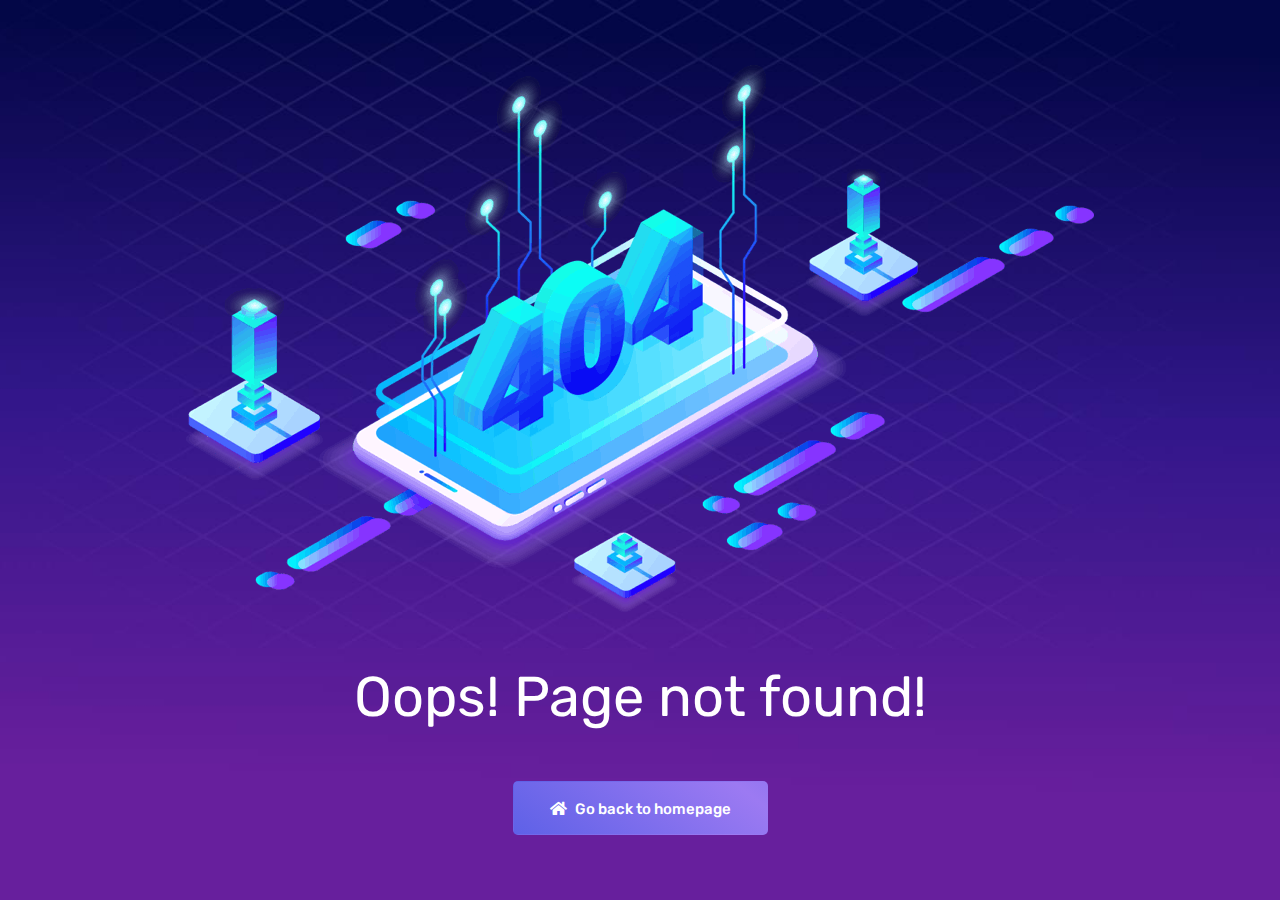
==== index.html @ 6cd4dc2c "here we go" ====
<!DOCTYPE html><html lang=en><head><meta charset=utf-8><meta http-equiv=X-UA-Compatible content="IE=edge"><meta name=viewport content="width=device-width,initial-scale=1"><link rel=icon href=/favicon.ico><title>Aeroland - Vue JS App Landing Page Template</title><link href=/css/app.5bdadf63.css rel=preload as=style><link href=/css/chunk-vendors.ea06cb12.css rel=preload as=style><link href=/js/app.97e292ca.js rel=preload as=script><link href=/js/chunk-vendors.3220c5ec.js rel=preload as=script><link href=/css/chunk-vendors.ea06cb12.css rel=stylesheet><link href=/css/app.5bdadf63.css rel=stylesheet></head><body id=nav-scroller data-spy=scroll data-target=.navbar data-offset=0><noscript><strong>We're sorry but fantasic doesn't work properly without JavaScript enabled. Please enable it to continue.</strong></noscript><div id=app></div><script src=/js/chunk-vendors.3220c5ec.js></script><script src=/js/app.97e292ca.js></script></body></html>
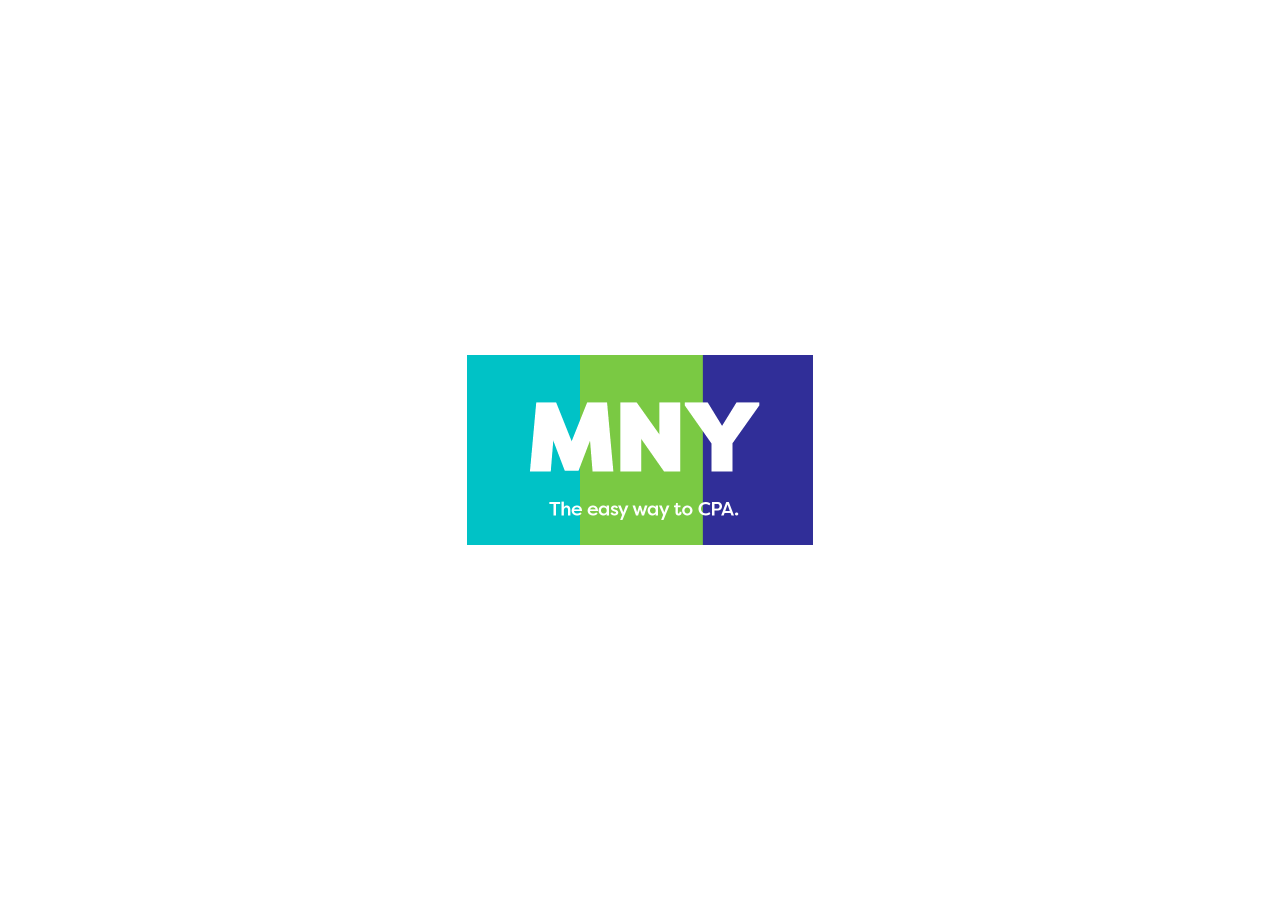
==== commit 35d96c4d: "Merge branch 'master' of https://github.com/MNY-ai/Website" ====
--- a/index.html
+++ b/index.html
@@ -1 +1,22 @@
-<!DOCTYPE html><html lang=en><head><meta charset=utf-8><meta http-equiv=X-UA-Compatible content="IE=edge"><meta name=viewport content="width=device-width,initial-scale=1"><link rel=icon href=/favicon.ico><title>Aeroland - Vue JS App Landing Page Template</title><link href=/css/app.5bdadf63.css rel=preload as=style><link href=/css/chunk-vendors.ea06cb12.css rel=preload as=style><link href=/js/app.97e292ca.js rel=preload as=script><link href=/js/chunk-vendors.3220c5ec.js rel=preload as=script><link href=/css/chunk-vendors.ea06cb12.css rel=stylesheet><link href=/css/app.5bdadf63.css rel=stylesheet></head><body id=nav-scroller data-spy=scroll data-target=.navbar data-offset=0><noscript><strong>We're sorry but fantasic doesn't work properly without JavaScript enabled. Please enable it to continue.</strong></noscript><div id=app></div><script src=/js/chunk-vendors.3220c5ec.js></script><script src=/js/app.97e292ca.js></script></body></html>+<!DOCTYPE html>
+<html lang="en">
+	<head>
+		<meta charset="utf-8">
+		<meta http-equiv="X-UA-Compatible" content="IE=edge">
+		<meta name="viewport" content="width=device-width, initial-scale=1">
+		<link href='https://fonts.googleapis.com/css?family=Droid+Serif:400,700,400italic,700italic' rel='stylesheet' type='text/css'>
+
+		<title>MNY | Home</title>
+		<style>
+			html {
+				width: 100%;
+				height: 100%;
+				background: url(mny-logo.png) center center no-repeat;
+			}
+		</style>
+	</head>
+
+	<body>
+
+	</body>
+</html>
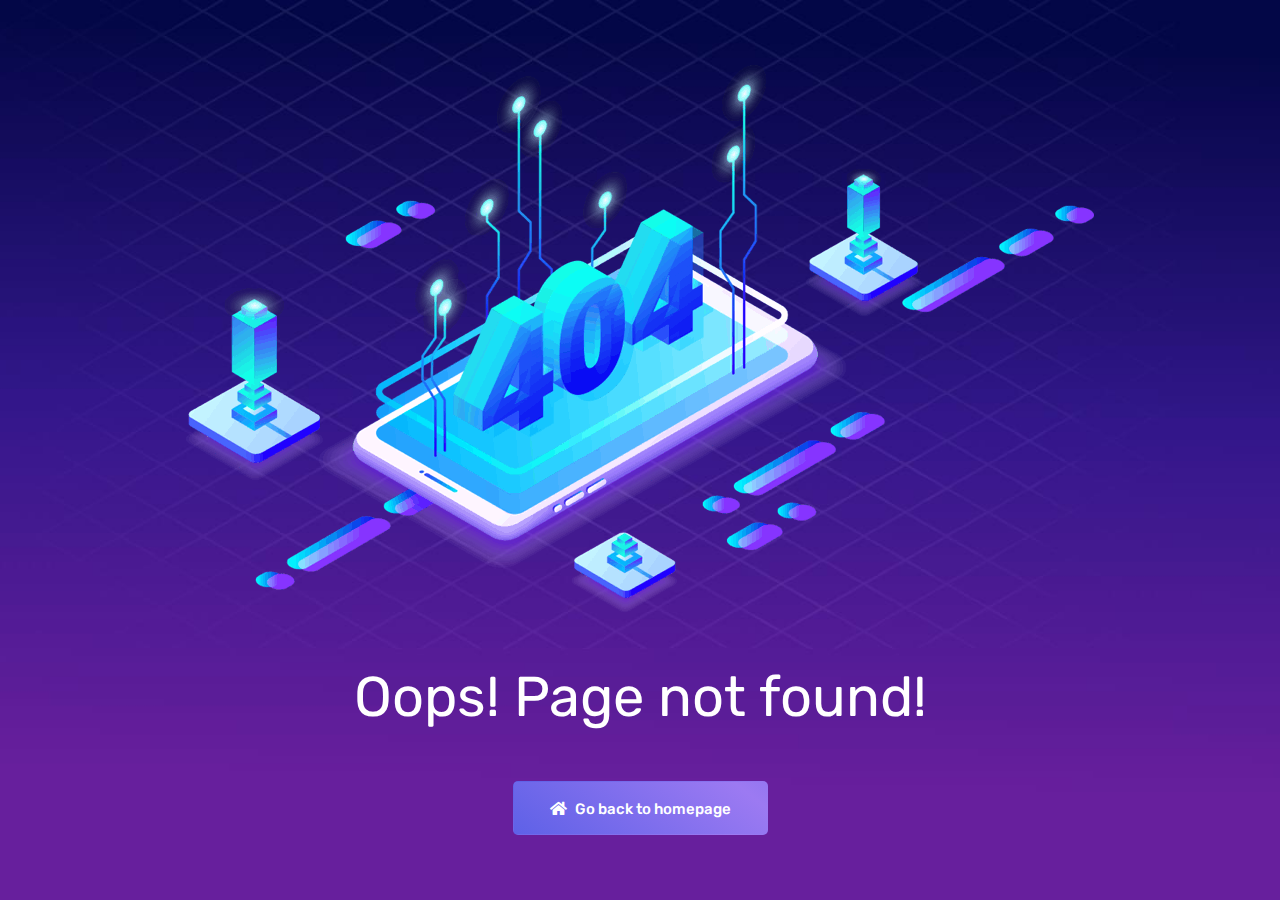
==== commit 2d230516: "Update index.html" ====
--- a/index.html
+++ b/index.html
@@ -1,22 +1 @@
-<!DOCTYPE html>
-<html lang="en">
-	<head>
-		<meta charset="utf-8">
-		<meta http-equiv="X-UA-Compatible" content="IE=edge">
-		<meta name="viewport" content="width=device-width, initial-scale=1">
-		<link href='https://fonts.googleapis.com/css?family=Droid+Serif:400,700,400italic,700italic' rel='stylesheet' type='text/css'>
-
-		<title>MNY | Home</title>
-		<style>
-			html {
-				width: 100%;
-				height: 100%;
-				background: url(mny-logo.png) center center no-repeat;
-			}
-		</style>
-	</head>
-
-	<body>
-
-	</body>
-</html>
+<!DOCTYPE html><html lang=en><head><meta charset=utf-8><meta http-equiv=X-UA-Compatible content="IE=edge"><meta name=viewport content="width=device-width,initial-scale=1"><link rel=icon href=/favicon.ico><title>Aeroland - Vue JS App Landing Page Template</title><link href=/css/app.5bdadf63.css rel=preload as=style><link href=/css/chunk-vendors.ea06cb12.css rel=preload as=style><link href=/js/app.97e292ca.js rel=preload as=script><link href=/js/chunk-vendors.3220c5ec.js rel=preload as=script><link href=/css/chunk-vendors.ea06cb12.css rel=stylesheet><link href=/css/app.5bdadf63.css rel=stylesheet></head><body id=nav-scroller data-spy=scroll data-target=.navbar data-offset=0><noscript><strong>We're sorry but fantasic doesn't work properly without JavaScript enabled. Please enable it to continue.</strong></noscript><div id=app></div><script src=/js/chunk-vendors.3220c5ec.js></script><script src=/js/app.97e292ca.js></script></body></html>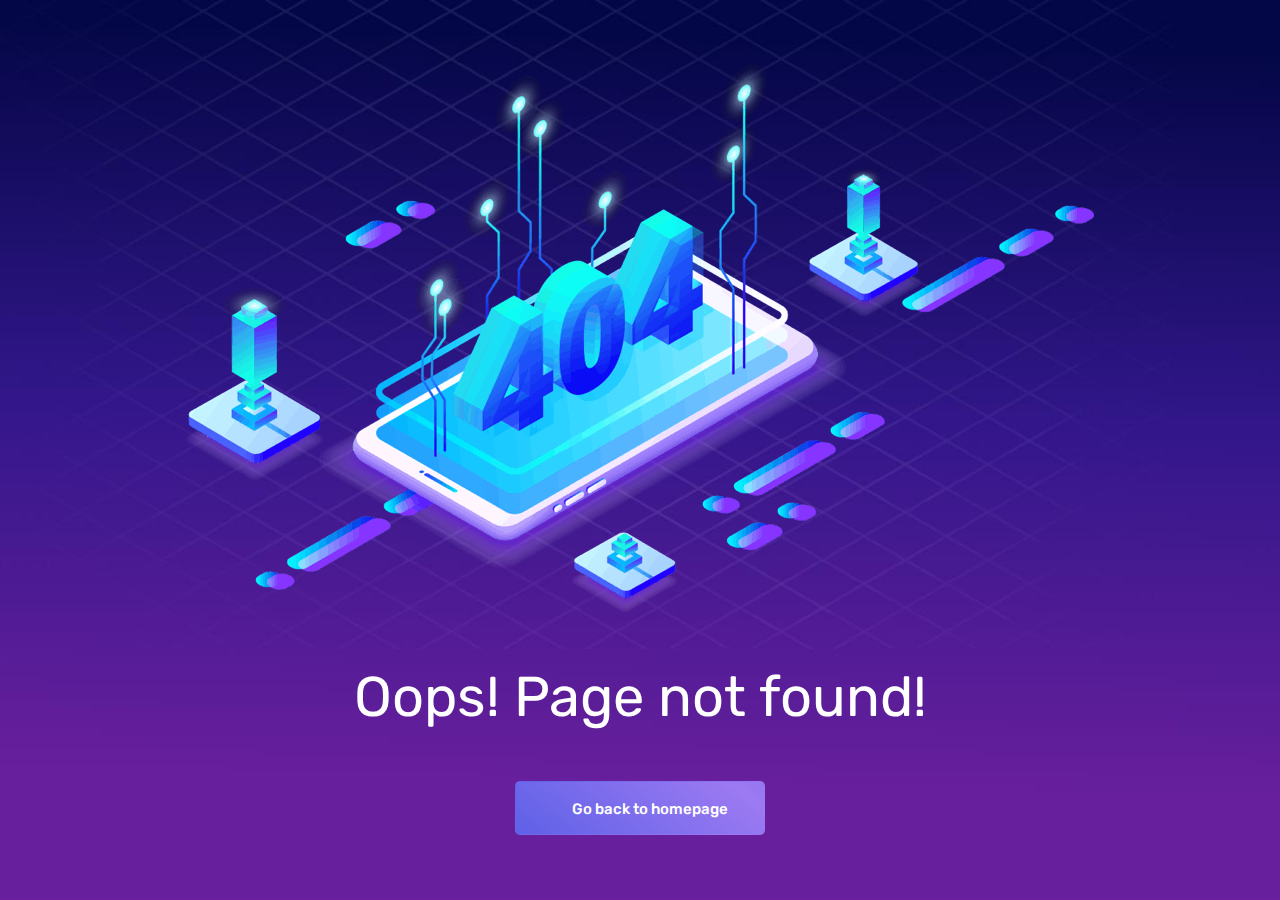
==== commit 167f0401: "asdas" ====
--- a/index.html
+++ b/index.html
@@ -1 +1 @@
-<!DOCTYPE html><html lang=en><head><meta charset=utf-8><meta http-equiv=X-UA-Compatible content="IE=edge"><meta name=viewport content="width=device-width,initial-scale=1"><link rel=icon href=/favicon.ico><title>Aeroland - Vue JS App Landing Page Template</title><link href=/css/app.5bdadf63.css rel=preload as=style><link href=/css/chunk-vendors.ea06cb12.css rel=preload as=style><link href=/js/app.97e292ca.js rel=preload as=script><link href=/js/chunk-vendors.3220c5ec.js rel=preload as=script><link href=/css/chunk-vendors.ea06cb12.css rel=stylesheet><link href=/css/app.5bdadf63.css rel=stylesheet></head><body id=nav-scroller data-spy=scroll data-target=.navbar data-offset=0><noscript><strong>We're sorry but fantasic doesn't work properly without JavaScript enabled. Please enable it to continue.</strong></noscript><div id=app></div><script src=/js/chunk-vendors.3220c5ec.js></script><script src=/js/app.97e292ca.js></script></body></html>+<!DOCTYPE html><html lang=en><head><meta charset=utf-8><meta http-equiv=X-UA-Compatible content="IE=edge"><meta name=viewport content="width=device-width,initial-scale=1"><link rel=icon href=/favicon.ico><title>MNY.ai | Home</title><link href=/css/app.5bdadf63.css rel=preload as=style><link href=/css/chunk-vendors.ea06cb12.css rel=preload as=style><link href=/js/app.07906111.js rel=preload as=script><link href=/js/chunk-vendors.3220c5ec.js rel=preload as=script><link href=/css/chunk-vendors.ea06cb12.css rel=stylesheet><link href=/css/app.5bdadf63.css rel=stylesheet></head><body id=nav-scroller data-spy=scroll data-target=.navbar data-offset=0><noscript><strong>We're sorry but fantasic doesn't work properly without JavaScript enabled. Please enable it to continue.</strong></noscript><div id=app></div><script src=/js/chunk-vendors.3220c5ec.js></script><script src=/js/app.07906111.js></script></body></html>
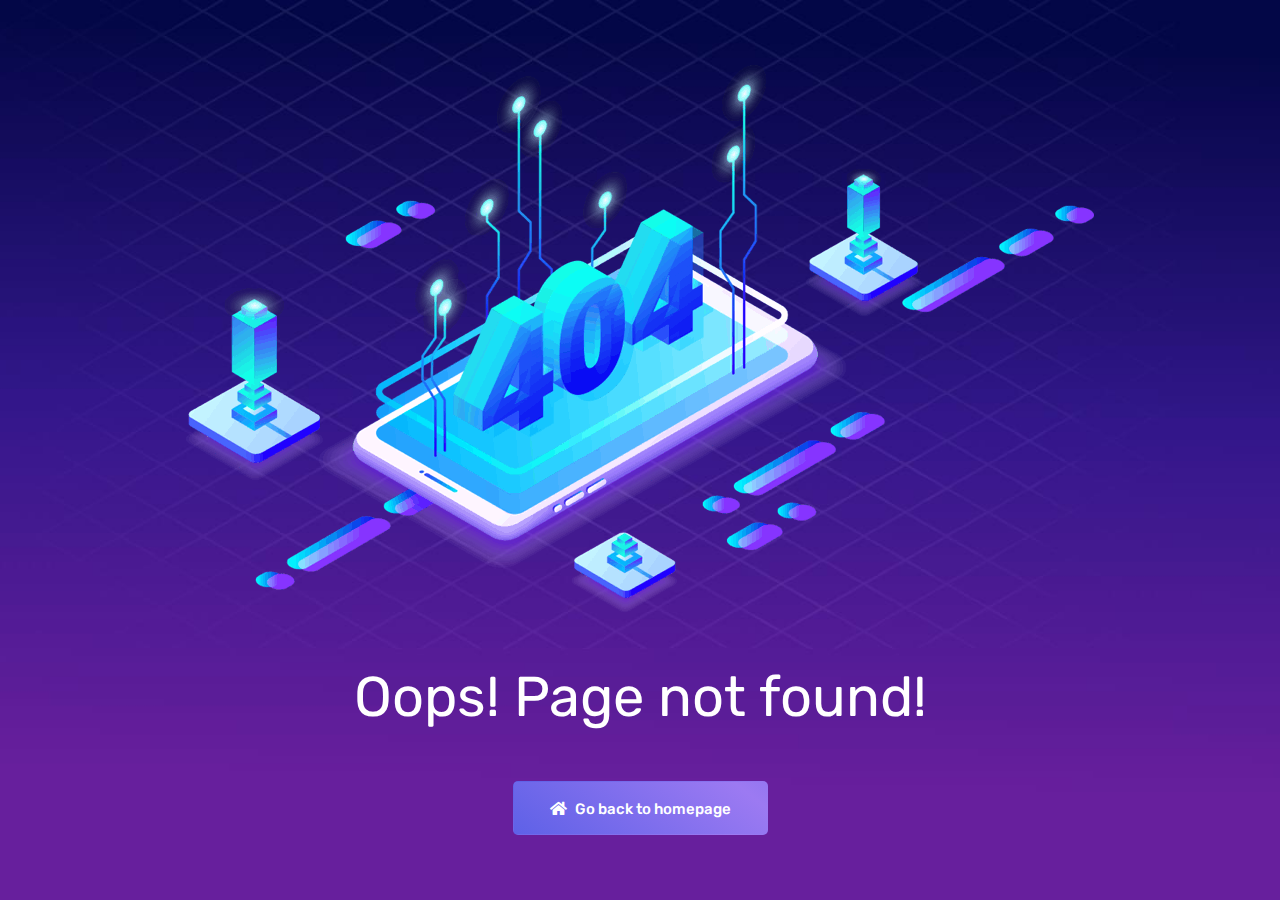
==== commit 25c4a227: "as" ====
--- a/index.html
+++ b/index.html
@@ -1 +1 @@
-<!DOCTYPE html><html lang=en><head><meta charset=utf-8><meta http-equiv=X-UA-Compatible content="IE=edge"><meta name=viewport content="width=device-width,initial-scale=1"><link rel=icon href=/favicon.ico><title>MNY.ai | Home</title><link href=/css/app.5bdadf63.css rel=preload as=style><link href=/css/chunk-vendors.ea06cb12.css rel=preload as=style><link href=/js/app.07906111.js rel=preload as=script><link href=/js/chunk-vendors.3220c5ec.js rel=preload as=script><link href=/css/chunk-vendors.ea06cb12.css rel=stylesheet><link href=/css/app.5bdadf63.css rel=stylesheet></head><body id=nav-scroller data-spy=scroll data-target=.navbar data-offset=0><noscript><strong>We're sorry but fantasic doesn't work properly without JavaScript enabled. Please enable it to continue.</strong></noscript><div id=app></div><script src=/js/chunk-vendors.3220c5ec.js></script><script src=/js/app.07906111.js></script></body></html>
+<!DOCTYPE html><html lang=en><head><meta charset=utf-8><meta http-equiv=X-UA-Compatible content="IE=edge"><meta name=viewport content="width=device-width,initial-scale=1"><link rel=icon href=/favicon.ico><title>MNY.ai | AI Powered Career Management For CPAs & EAs</title><link href=/css/app.5bdadf63.css rel=preload as=style><link href=/css/chunk-vendors.ea06cb12.css rel=preload as=style><link href=/js/app.e1a113e5.js rel=preload as=script><link href=/js/chunk-vendors.3220c5ec.js rel=preload as=script><link href=/css/chunk-vendors.ea06cb12.css rel=stylesheet><link href=/css/app.5bdadf63.css rel=stylesheet></head><body id=nav-scroller data-spy=scroll data-target=.navbar data-offset=0><noscript><strong>We're sorry but this site doesn't work properly without JavaScript enabled. Please enable it to continue. If you want to reach us, call 844-MAKE-MNY. Sorry for the inconvenience.</strong></noscript><div id=app></div><script src=/js/chunk-vendors.3220c5ec.js></script><script src=/js/app.e1a113e5.js></script></body></html>